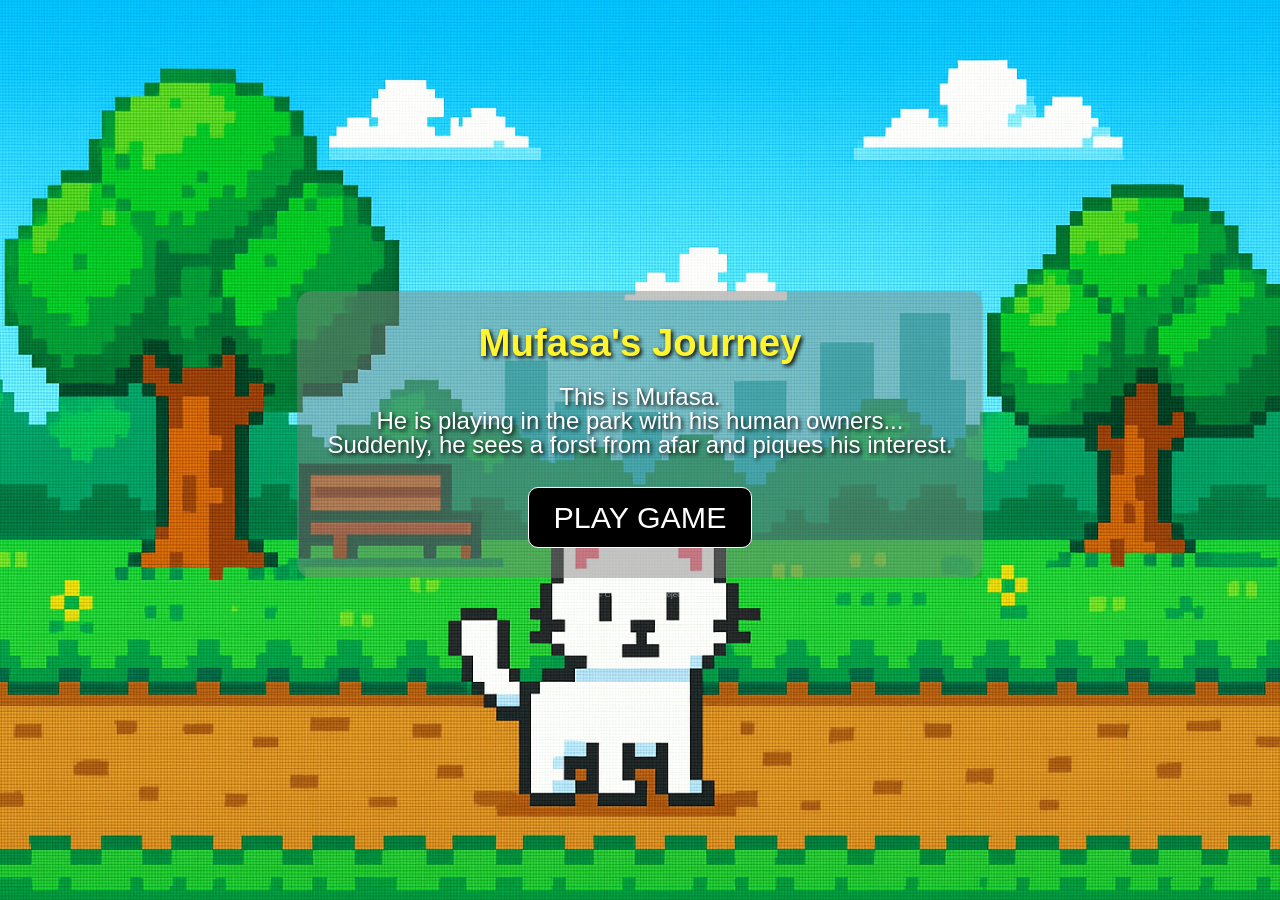
==== 01_MainMenu.html @ 14e33cef "Initial commit Add the interactive comic strip website and image assets." ====
<!DOCTYPE html>
<head>
  <meta charset="UTF-8" />
  <meta name="viewport" content="width=device-width, initial-scale=1.0" />
  <title>Mufasa's Journey</title>
  <link rel="stylesheet" href="style.css" />
</head>

<body class="menu-screen main-menu-page"> <!-- background image n size -->
  <main class="menu-container">
    <div class="menu-overlay">
      <h1 class="game-title">Mufasa's Journey</h1>

      <p class="menu-text">
        This is Mufasa.<br>
        He is playing in the park with his human owners...<br>
        Suddenly, he sees a forst from afar and piques his interest.
      </p>

      <button class="play-button choice-btn" data-next="1_home.html">
        PLAY GAME
      </button>
    </div>
  </main>

  <footer class="site-footer">
    <small>&copy; CCT260 group project</small>
  </footer>

  <script src="script.js"></script>
</body>
</html>
---- style.css ----
/*  MAIN OVERALL STYLES */
* {
  margin: 0;
  padding: 0;
  box-sizing: border-box;
}

body {
  font-family: sans-serif;
  background: #111;
  color: white;
  text-align: center;
  min-height: 100vh;
  display: flex;
  flex-direction: column;
}



/* background image attached */
.main-menu-page {
background-image: url("photos/background1.png");
  background-size: cover;
  background-position: center; 
} 
.first-menu-page {
background-image: url("photos/img102.png");
  background-size: cover;
  background-position: center; 
} 
.second-menu-page {
  background-image: url("photos/img103.png");
  background-size: cover;
  background-position: center; 
}
.lake-menu-page {
  background-image: url("photos/img104.png");
  background-size: cover;
  background-position: center; 
}
.good-ending-page{
   background-image: url("photos/img109Family.png");
  background-size: cover;
  background-position: center; 
}
.cave-page{
 background-image: url("photos/img108.png");
  background-size: cover;
  background-position: center; 
}
.bad-ending-page {
  background-image: url("photos/img115.png");
  background-size: cover;
  background-position: center; 
}

/* text and layout */

.menu-screen {
  background-size: cover;
  background-position: center;
  background-repeat: no-repeat;
  display: flex;
  justify-content: center;
  align-items: center;
}

.menu-container {
  height: 100%;
  backdrop-filter: brightness(0.9);
  display: flex;
  justify-content: center;
  align-items: center;
}

.menu-overlay {
  background: rgba(151, 149, 149, 0.4);
  padding: 30px;
  border-radius: 15px;
  max-width: 900px;
  max-height: 300px;
}

/* Title */
.game-title {
  font-size: 2.4rem;
  margin-bottom: 20px;
}

/* Description Text */
.menu-text {
  font-size: 1.5rem;
  margin-bottom: 30px;
  line-height: 1.5rem;
}

/*  MENU SCREEN */

/*  Park */

.site-header { 
  
  color: black;
}
/*  PARK */



/* BUTTONS */


.choice-btn {
  transition: opacity 0.4s ease, transform 0.2s ease;
}

.choice-btn.used {
  opacity: 0;
  pointer-events: none;
  transform: scale(0.9);
}


.choice-btn,
.play-button {
  padding: 12px 25px;
  background: black;
  color: white;
  border: 1px solid white;
  border-radius: 10px;
  font-size: 1.9rem;
  cursor: pointer;
  transition: transform 0.25s ease, background 0.15s;
}

.choice-btn:hover,
.play-button:hover {
  transform: scale(1.3);
  background: white;
  color: #111;
  border: 3px solid black;

}

.choice-btn:active,
.play-button:active {
  transform: scale(0.95);
}

.corner-btn {
  background: rgb(150, 75, 0);
  position: fixed;
  bottom: 30px;
  right: 30px;
}
.corner-btn:hover {
  background-color: rgb(0, 75, 150);
  transform:scale(1.1) ;
  border: solid 3px white;
  color: white;
}
/* CAVE */
.cave-btn {
  background:darkslategrey;
  position: fixed;
  bottom: 450px;
  right: 100px;
}

.cave-btn:hover {
  transform: scale(1.1);
  background: black;
    color: red;
    border: solid 3px white;
}

.cave-choice {
position: fixed;
  background:brown;
  left: 80px;
  bottom: 200px;
}
.cave-choice:hover {
    transform: scale(1.7);
background: red;
}
.sneak-btn{
position: fixed;
  background:brown;
  left: 1200px;
  bottom: 200px;
}
.sneak-btn:hover {
    transform: scale(0.8);
background: black;
color: white;
border: solid 3px white;
}
.run-btn{
    background: blue;
  position: fixed;
  bottom: 300px;
  right: 30px;
}

/* CAVE */


/* END BUTTON */
.badPlay{
  background: black;
  color: white;
  position: fixed;
  align-items: center;
  font-size: 40px;
}
.badPlay:hover{
    background: white;
    color: black;
    transform: scale(1.3);
}
/* END BUTTON */

.forrest-btn {
  background:rgb(0, 68, 0);
  position: fixed;
  bottom: 450px;
  left: 100px;
}

.forrest-btn:hover {
  transform: scale(1.1);
  background: orange;
}
.hidden {
  display: none;
}
.drinkWater-btn{
   background:rgb(0, 68, 0);
  position: fixed;
 bottom: 170px;
  left: 550px;
  font-size: medium;
}
.eatFood-btn{ 
   background:rgb(0, 68, 0);
  position: fixed;
  bottom: 170px;
  left: 350px;
  font-size: medium;

}
.talk-animals{
  background:rgb(0, 68, 0);
  position: fixed;
  bottom: 50px;
  right: 100px;
  font-size: medium;
}
.talk-btn{
  background:rgb(0, 68, 0);
  position: fixed;
  bottom: 50px;
  right: 100px;
  font-size: large;
}

.final-btn{
  background:rgb(0, 68, 0);
  position: fixed;
  bottom: 10px;
  font-size: xx-large;
}
.continue-bad-btn {
  background:rgb(0, 68, 0);
  position: fixed;
  bottom: 50px;
  right: 100px;
  font-size: large;
}
/* BUTTONS  */




/*  GAME SCENE GENERAL  */

.game-title{
  color: #fff42e; 
  text-shadow: 2px 2px 4px black;
}
.menu-text{
  color: white;
  text-shadow: 2px 2px 4px black;
}
.scene {
  flex: 1;
  padding: 20px;
  background-size: cover;
  background-position: center;
}

.scene-image {
  width: 300px;
  max-width: 90%;
  display: block;
  margin: 0 auto 25px auto;
}

.scene-text {
  margin: 0 auto 40px auto;
  font-size: 1.2rem;
  max-width: 600px;
  line-height: 1.5rem;
  color: white; 
  text-shadow: 2px 2px 4px black;
}
/* CAVE PAGE CUSTOM STYLING  */
.cave-page .site-header h1 {
  color: #ff4444; 
  text-shadow: 2px 2px 4px black;
}
.cave-page .scene-text {
  color: white; 
  text-shadow: 2px 2px 4px black;
}
.bad-ending-page .site-header h1 {
  color: #ff4444; 
  text-shadow: 2px 2px 4px black;
}
.scene-textCave{ 
  margin: 0 auto 40px auto;
  font-size: 1.2rem;
  max-width: 600px;
  line-height: 1.5rem;
  color: white;
}

.choices {
  display: flex;
  flex-direction: column;
  gap: 15px;
  align-items: center;
  margin-top: 20px;
}


/*  FOOTER */

.site-footer {
  font-size: 0.6rem;
  opacity: 0.5;
  padding: 10px;
}
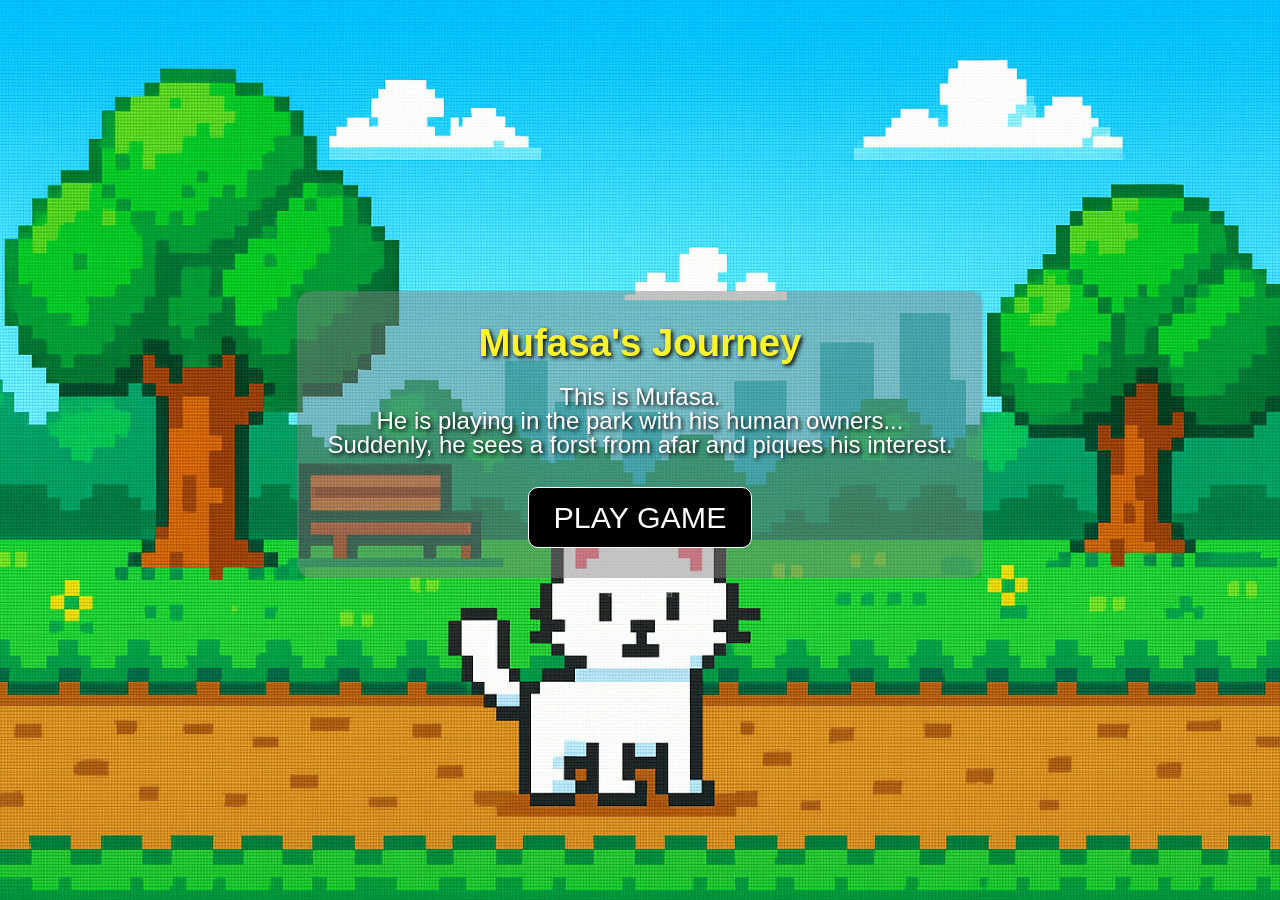
==== commit 444ee2c8: "Update footer branding across pages" ====
--- a/01_MainMenu.html
+++ b/01_MainMenu.html
@@ -24,7 +24,7 @@
   </main>
 
   <footer class="site-footer">
-    <small>&copy; CCT260 group project</small>
+    <small>&copy; CCT260 Project</small>
   </footer>
 
   <script src="script.js"></script>
